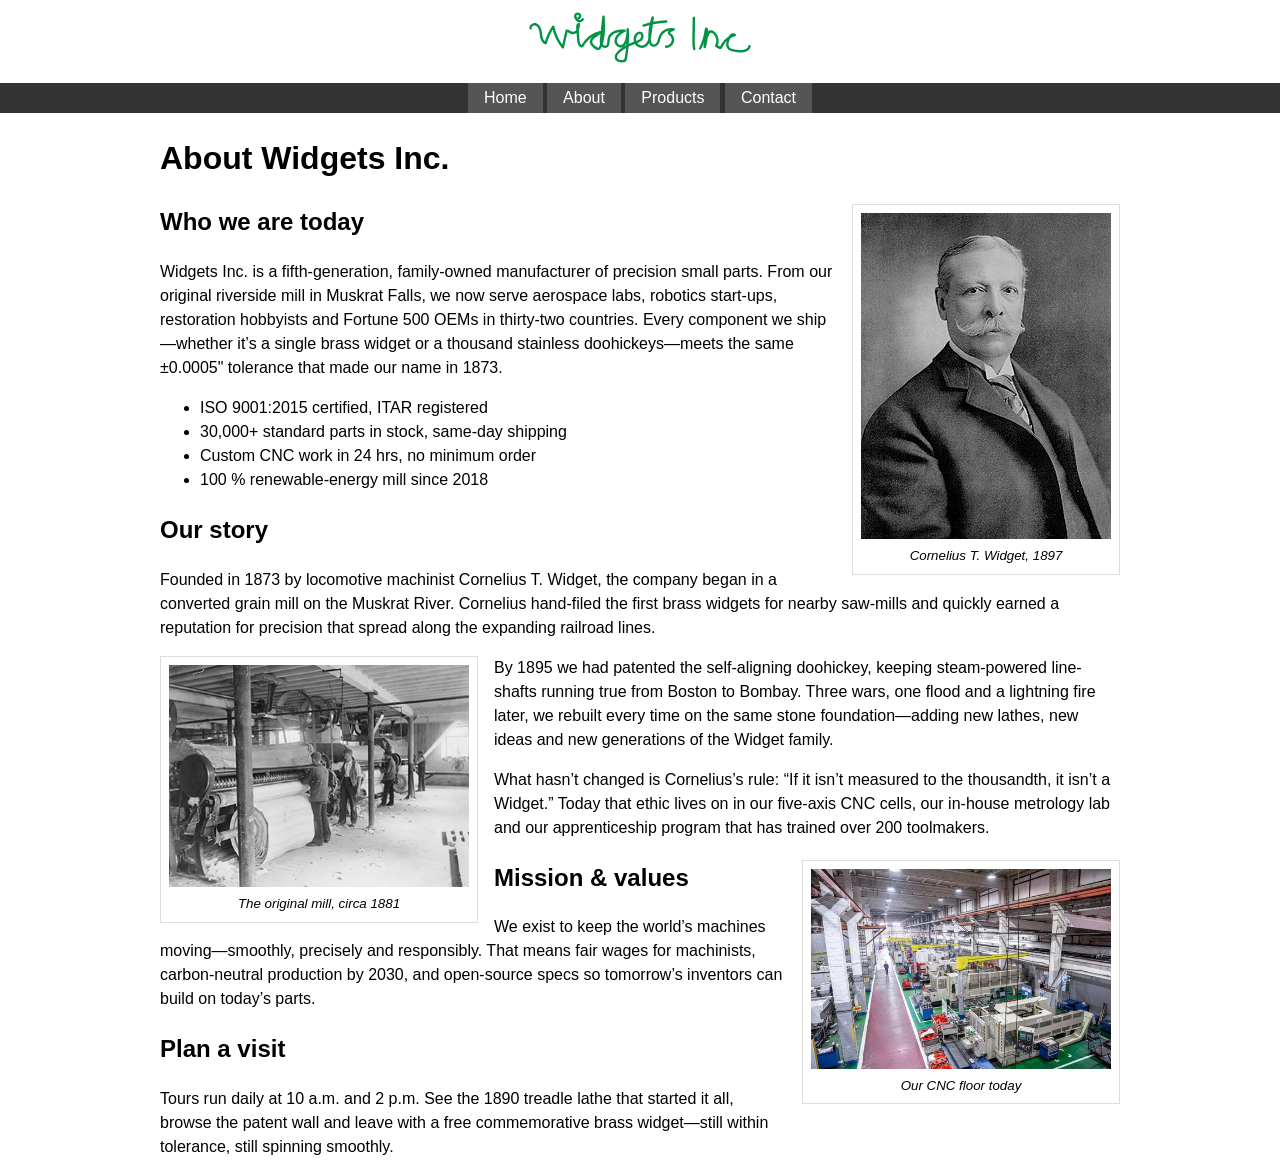
==== about.html @ 548f27d7 "initial commit" ====
<!DOCTYPE html>
<html lang="en">
    <head>
        <meta http-equiv="Content-Type" content="text/html; charset=utf-8">
        <title>Widgets and Doohickeys</title>
        <link rel=stylesheet href="style.css">
    </head>
    <body>
        <div class="banner"><img src="assets/banner2.svg"></div>
        <nav>
            <div>
                <a href="index.html">Home</a>
                <a href="about.html">About</a>
                <a href="products.html">Products</a>
                <a href="contact.html">Contact</a>
            </div>
        </nav>
        <main>
            <h1>About Widgets Inc.</h1>

            <!-- Founder portrait -->
            <figure class="fr">
                <img src="assets/yerkes.jpg" alt="Cornelius T. Widget, 1897">
                <figcaption>Cornelius T. Widget, 1897</figcaption>
            </figure>

            <!-- Classic About blurb -->
            <section id="about-us">
                <h2>Who we are today</h2>
                <p>Widgets Inc. is a fifth-generation, family-owned manufacturer of precision small parts.  From our original riverside mill in Muskrat Falls, we now serve aerospace labs, robotics start-ups, restoration hobbyists and Fortune 500 OEMs in thirty-two countries.  Every component we ship—whether it’s a single brass widget or a thousand stainless doohickeys—meets the same ±0.0005" tolerance that made our name in 1873.</p>
                <ul>
                <li>ISO 9001:2015 certified, ITAR registered</li>
                <li>30,000+ standard parts in stock, same-day shipping</li>
                <li>Custom CNC work in 24 hrs, no minimum order</li>
                <li>100 % renewable-energy mill since 2018</li>
                </ul>
            </section>

            <!-- Back-story -->
            <section id="history">
                <h2>Our story</h2>
                <p>Founded in 1873 by locomotive machinist Cornelius T. Widget, the company began in a converted grain mill on the Muskrat River.  Cornelius hand-filed the first brass widgets for nearby saw-mills and quickly earned a reputation for precision that spread along the expanding railroad lines.</p>

                <!-- Original mill photo -->
                <figure class="fl">
                <img src="assets/mill.jpg" width="300" alt="The original mill, circa 1881">
                <figcaption>The original mill, circa 1881</figcaption>
                </figure>

                <p>By 1895 we had patented the self-aligning doohickey, keeping steam-powered line-shafts running true from Boston to Bombay.  Three wars, one flood and a lightning fire later, we rebuilt every time on the same stone foundation—adding new lathes, new ideas and new generations of the Widget family.</p>

                

                <p>What hasn’t changed is Cornelius’s rule: “If it isn’t measured to the thousandth, it isn’t a Widget.”  Today that ethic lives on in our five-axis CNC cells, our in-house metrology lab and our apprenticeship program that has trained over 200 toolmakers.</p>
            </section>

            <!-- Mission & values -->
            <section id="mission">
                <!-- Modern floor photo -->
                <figure class="fr">
                <img src="assets/cnc.jpg" width="300" alt="Our CNC floor today">
                <figcaption>Our CNC floor today</figcaption>
                </figure>
                <h2>Mission & values</h2>
                <p>We exist to keep the world’s machines moving—smoothly, precisely and responsibly.  That means fair wages for machinists, carbon-neutral production by 2030, and open-source specs so tomorrow’s inventors can build on today’s parts.</p>
            </section>

            <!-- Visit -->
            <section id="visit">
                <h2>Plan a visit</h2>
                <p>Tours run daily at 10 a.m. and 2 p.m.  See the 1890 treadle lathe that started it all, browse the patent wall and leave with a free commemorative brass widget—still within tolerance, still spinning smoothly.</p>
            </section>
            </main>
    </body>
</html>
---- style.css ----
body {
    margin:0;
    line-height:1.5;
    font-family:'Segoe UI', Tahoma, Geneva, Verdana, sans-serif;
}

.banner {
    text-align: center;
}

.banner img {
    height:60px;
    padding:.5rem;
    margin:auto;
}

nav {
    display:block;
    margin: 0 auto;
    text-align:center;
    background-color: #333;
    height:30px;
    overflow:hidden;
}

nav a {
    background-color: #555;
    color:#fff;
    padding:16px;
    line-height:30px;
    text-decoration: none;
}

nav a:hover{
    background-color: #777;
}

main {
    margin: 10px auto;
    max-width:75%;
    position:relative;
}

.kontakt input[type="text"], textarea{
    width:100%;
}

figure {
    text-align: center;
    border: 1px solid #ddd;
    padding:.5rem;
    margin: auto;
    margin-bottom: 1rem;
}

.fr {
    float:right;
}

.fl {
    float:left;
}

figure.fl {
    margin-right:1rem;
}

figure.fr {
    margin-left:1rem;
}

figcaption {
    font-style:italic;
    font-size:10pt;
    clear:both;
}

.prodbox {
    display:flex; width:100%;
}

.prodimg{
    text-align:center;
    padding-right:1em;
}
.prodimg img {
    padding: 1em;
}

.proddsc {
    vertical-align: top;
}

.total {
    background-color: #333;
    color:#fff;
    padding: 1em;
    
}

#total {
    text-align:right;
}

.total2 {
    width:200px;
    margin:auto;
    display:flex;
    align-items:center;
    justify-content: space-between;
}

.buy {
    text-align:center;
}
.buy a{
    color:aqua;
    font-size:x-large;
}
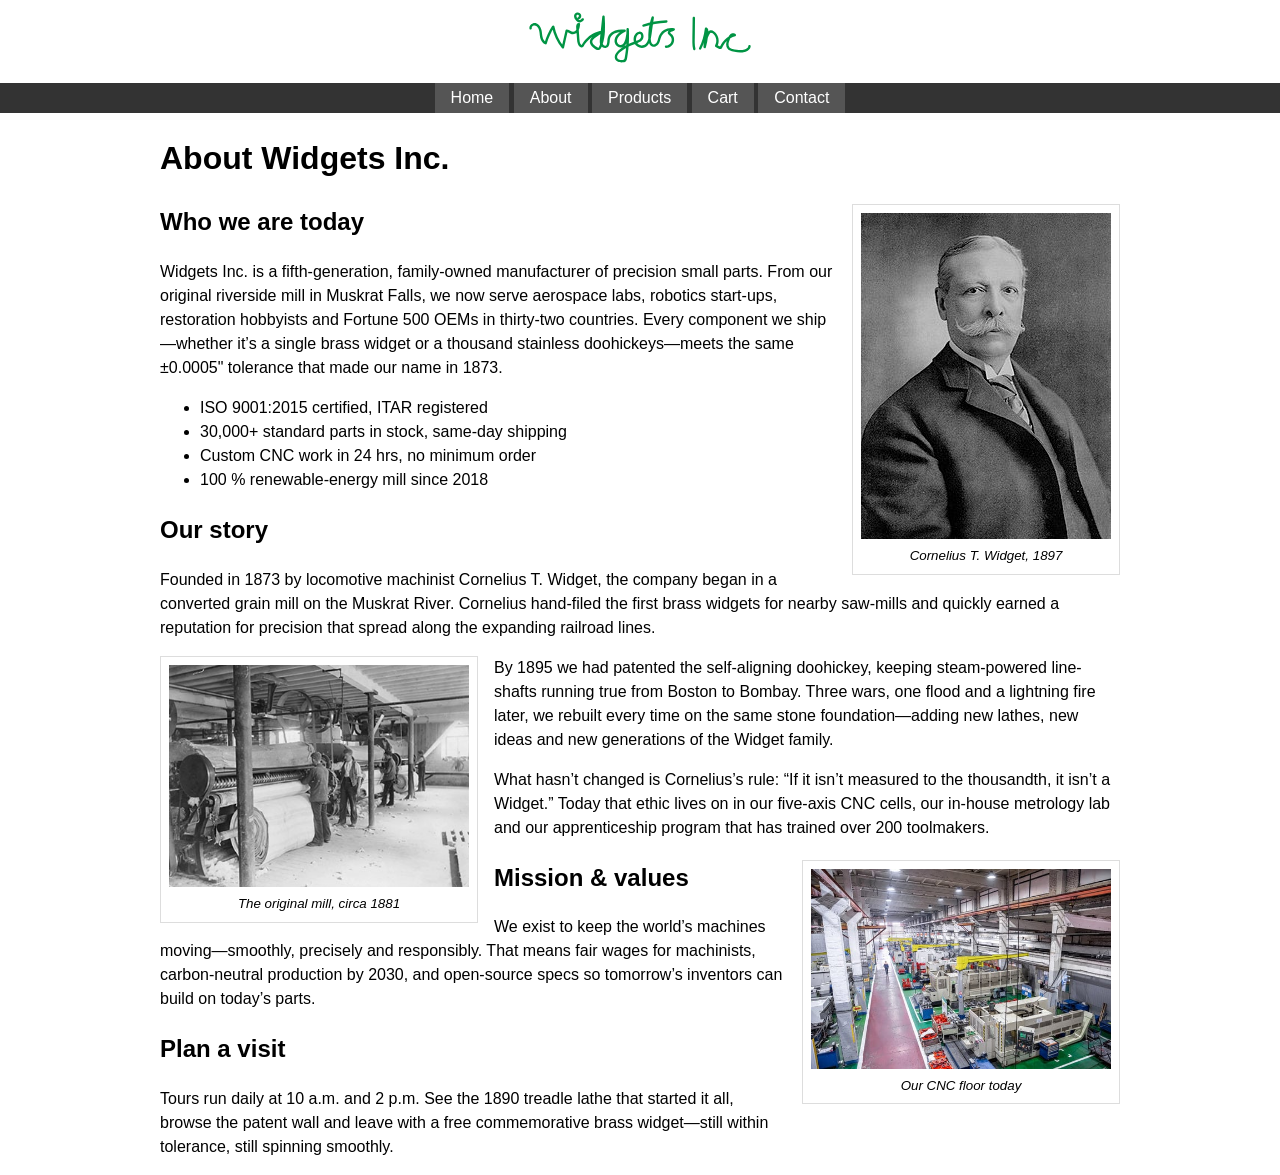
==== commit 15491a23: "update" ====
--- a/about.html
+++ b/about.html
@@ -12,6 +12,7 @@
                 <a href="index.html">Home</a>
                 <a href="about.html">About</a>
                 <a href="products.html">Products</a>
+                <a href="cart.html">Cart</a>
                 <a href="contact.html">Contact</a>
             </div>
         </nav>
